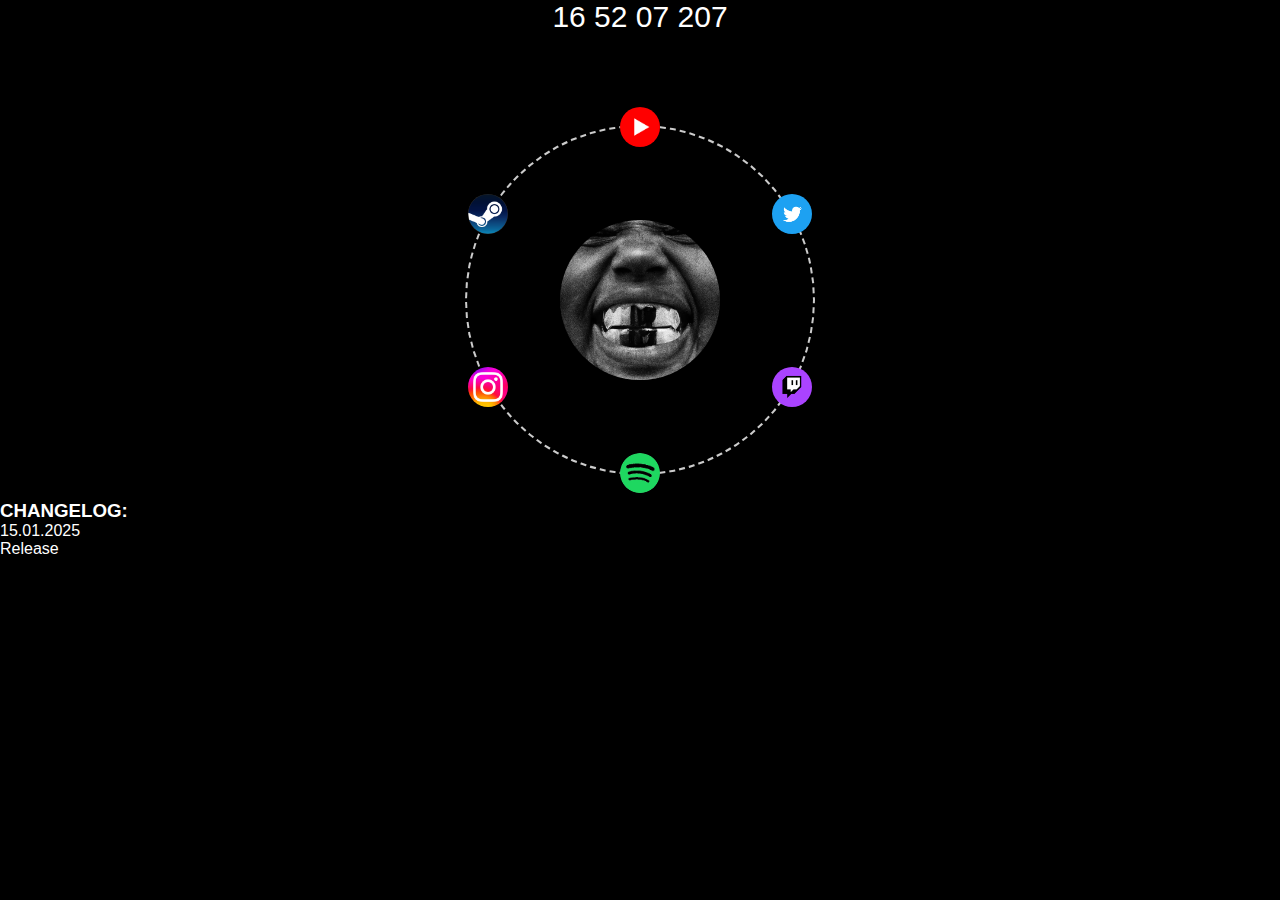
==== index.html @ 2fa79677 "Update index.html" ====
<!DOCTYPE html>
<html lang="en">
<head>
  <meta charset="UTF-8">
  <meta name="viewport" content="width=device-width, initial-scale=1.0">
  <title>q</title>
  <link rel="stylesheet" href="style.css">
</head>
<body>
  <div class="clock" id="clock">
    
  </div>
  <div class="solar_links">
    <div class="pfp"></div>
    <div class="orbita">
      <a href="https://www.youtube.com/channel/UCTQks-XB4X_aPYWWUJYrUBg" class="link red"></a>
      <a href="https://twitter.com/uquqa777" class="link lightblue"></a>
      <a href="https://www.instagram.com/uquqa777" class="link magenta"></a>
      <a href="https://steamcommunity.com/id/uquqa/" class="link gray"></a>
      <a href="http://twitch.tv/uquqa" class="link purple"></a>
      <a href="https://open.spotify.com/user/6uk2nxdsb27yyxm9jb472szs8?si=2022731adc094c0a" class="link green"></a>
    </div>
  </div>
  <div class="changelog">
    <ul><h3>CHANGELOG:</h3></ul>
    <label for="li">15.01.2025</label>
    <li>Release</li>
  </div>
<script>
    function clockUpdate() {
    let clock = document.getElementById("clock");
    let now = new Date();
    let hour = String(now.getHours()).padStart(2, "0");
    let minute = String(now.getMinutes()).padStart(2, "0");
    let second = String(now.getSeconds()).padStart(2, "0");
    let milisecond = String(now.getMilliseconds()).padStart(3, "0")

    clock.innerHTML = `${hour} ${minute} ${second} ${milisecond}`;
    }
    setInterval(clockUpdate, 1);
    clockUpdate();
</script>
</body>
</html>
---- style.css ----
* {
    padding: 0;
    margin: 0;
    box-sizing: border-box;
  }
  
  body{
    width: 100%;
    height: 100%;
    justify-content: center;
    align-items: center;
    background-color: black;
    font-family: Arial, sans-serif;
    display: flex;
    flex-direction: column;
  }
  .clock{
    margin: 0;
    width: 200px;
    height: 50px;
    color: white;
    text-align: center;
    font-size: 30px;
  }
  .solar_links {
    position: relative;
    width: 500px;
    height: 500px;
  }
  /* Zdjęcie w środku orbity */
  .pfp {
    position: absolute;
    top: 50%;
    left: 50%;
    transform: translate(-50%, -50%);
    width: 160px;
    height: 160px;
    border-radius: 50%;
    display: flex;
    justify-content: center;
    align-items: center;
    color: black;
    font-weight: bold;
    text-align: center;
    z-index: 2;
    background-image: url(assets/pfp_bully.jpg);
    background-size: cover; 
    background-position: center; 
    background-repeat: no-repeat; 
  }
  
  /* Okrąg, na którym krążą kółka */
  .orbita {
    position: absolute;
    top: 50%;
    left: 50%;
    width: 350px;
    height: 350px;
    transform: translate(-50%, -50%);
    border: 2px dashed #ccc;
    border-radius: 50%;
    animation: rotate 10s linear infinite;
  }
  
  /* Stylizacja dla każdego kółka */
  .link {
    position: absolute;
    width: 40px;
    height: 40px;
    background-color: #333;
    border-radius: 50%;
    transform: translate(-50%, -50%);
  }
  
  /* Format kazdego kolka z osobna */
  .link.red {
    top: 0;
    left: 50%;
    background-image: url(assets/Youtube_logo.jpg);
    background-size: cover; 
    background-position: center; 
  }
  
  .link.lightblue {
    top: 25%;
    left: 94%;
    background-image: url(assets/tt_logo.jpg);
    background-size: cover; 
    background-position: center; 
  }
  
  .link.magenta {
    top: 75%; 
    left: 6%;
    background-image: url(assets/ig_logo.jpg);
    background-size: cover; 
    background-position: center; 
  }
  
  .link.gray {
    top: 25%;
    left: 6%;
    background-image: url(assets/steam_logo.jpg);
    background-size: cover; 
    background-position: center; 
  }
  
  .link.purple {
    top: 75%;
    left: 94%;
    background-image: url(assets/logo-twitcha_578229-259.jpg);
    background-size: cover; 
    background-position: center; 
  }
  .link.green {
    top: 100%;
    left: 50%;
    background-image: url(assets/spotify_logo.jpg);
    background-size: cover; 
    background-position: center; 
  }
  
  /* Animacja obracania wokół okręgu */
  @keyframes rotate {
    0% {
      transform: translate(-50%, -50%) rotate(0deg);
    }
    100% {
      transform: translate(-50%, -50%) rotate(360deg);
    }
  }

  .changelog{
    width: 250px;
    height: 150px;
    color: white;
    float: left;
    position: absolute;
    top: 500px;
    left: 0px;
  }
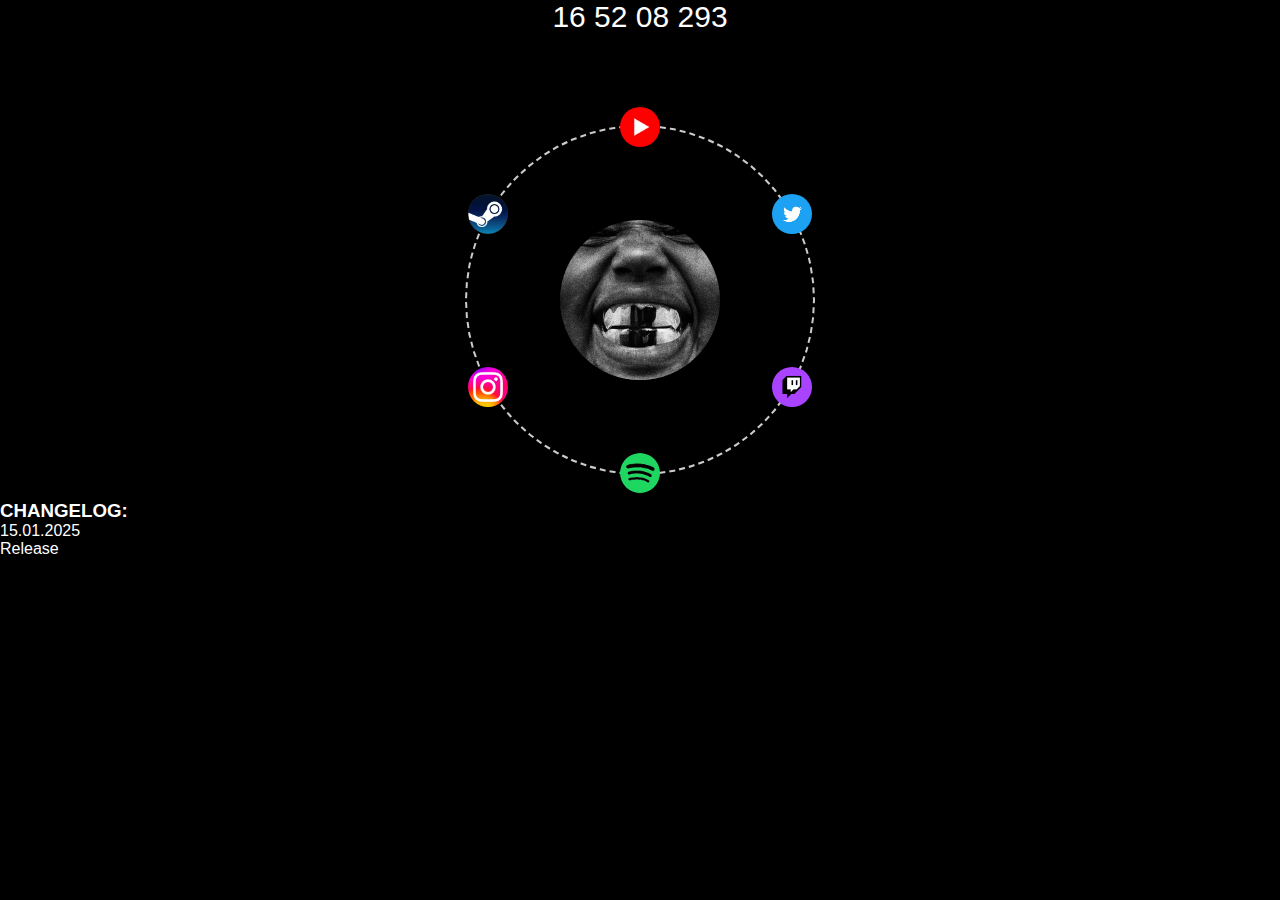
==== commit 0d3b14ac: "Update index.html" ====
--- a/index.html
+++ b/index.html
@@ -1,12 +1,23 @@
 <!DOCTYPE html>
 <html lang="en">
 <head>
+  <!-- Google Tag Manager -->
+<script>(function(w,d,s,l,i){w[l]=w[l]||[];w[l].push({'gtm.start':
+new Date().getTime(),event:'gtm.js'});var f=d.getElementsByTagName(s)[0],
+j=d.createElement(s),dl=l!='dataLayer'?'&l='+l:'';j.async=true;j.src=
+'https://www.googletagmanager.com/gtm.js?id='+i+dl;f.parentNode.insertBefore(j,f);
+})(window,document,'script','dataLayer','GTM-MZL92GLS');</script>
+<!-- End Google Tag Manager -->
   <meta charset="UTF-8">
   <meta name="viewport" content="width=device-width, initial-scale=1.0">
   <title>q</title>
   <link rel="stylesheet" href="style.css">
 </head>
 <body>
+  <!-- Google Tag Manager (noscript) -->
+<noscript><iframe src="https://www.googletagmanager.com/ns.html?id=GTM-MZL92GLS"
+height="0" width="0" style="display:none;visibility:hidden"></iframe></noscript>
+<!-- End Google Tag Manager (noscript) -->
   <div class="clock" id="clock">
     
   </div>
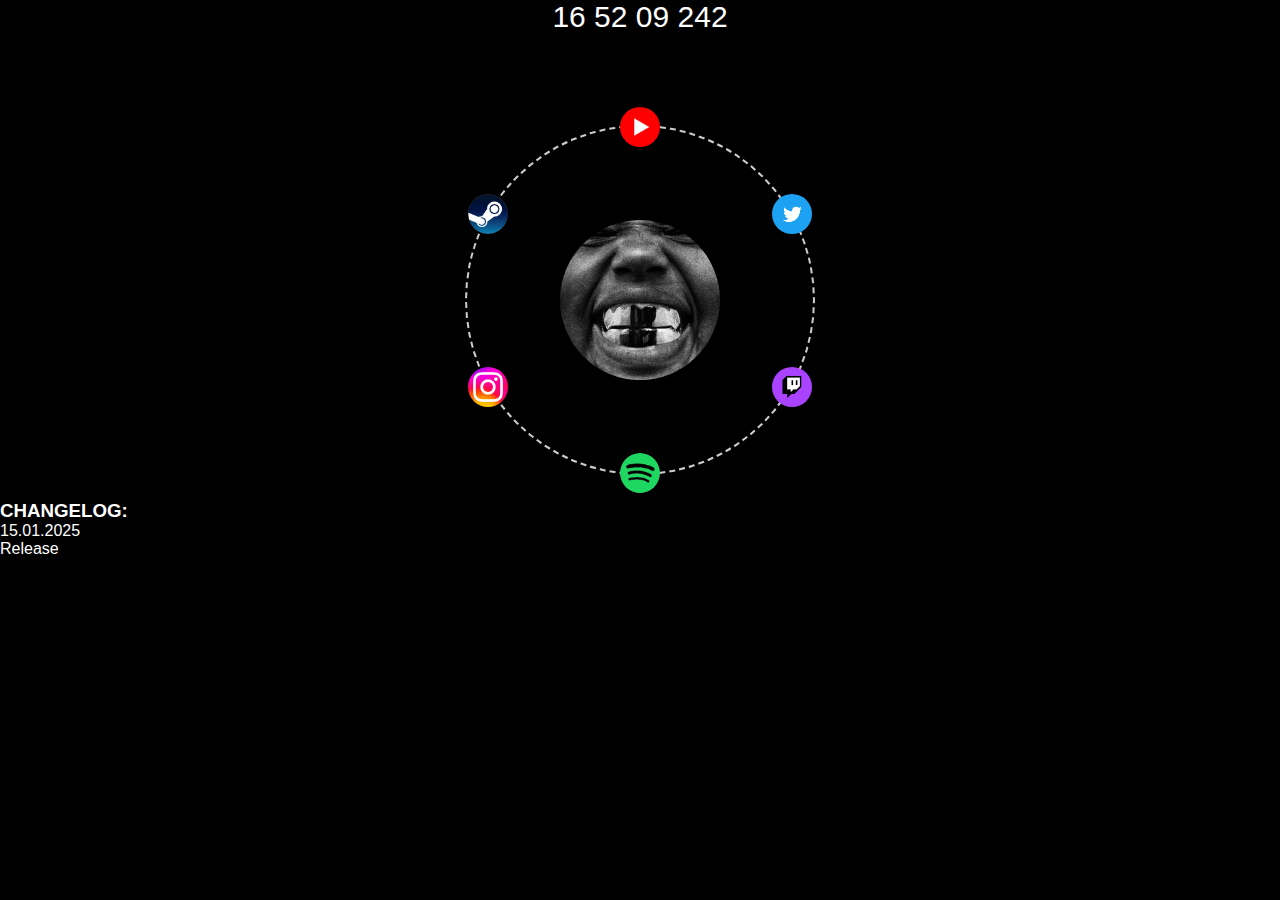
==== commit a415958d: "Update index.html" ====
--- a/index.html
+++ b/index.html
@@ -2,12 +2,13 @@
 <html lang="en">
 <head>
   <!-- Google Tag Manager -->
-<script>(function(w,d,s,l,i){w[l]=w[l]||[];w[l].push({'gtm.start':
-new Date().getTime(),event:'gtm.js'});var f=d.getElementsByTagName(s)[0],
-j=d.createElement(s),dl=l!='dataLayer'?'&l='+l:'';j.async=true;j.src=
-'https://www.googletagmanager.com/gtm.js?id='+i+dl;f.parentNode.insertBefore(j,f);
-})(window,document,'script','dataLayer','GTM-MZL92GLS');</script>
-<!-- End Google Tag Manager -->
+  <script>(function(w,d,s,l,i){w[l]=w[l]||[];w[l].push({'gtm.start':
+  new Date().getTime(),event:'gtm.js'});var f=d.getElementsByTagName(s)[0],
+  j=d.createElement(s),dl=l!='dataLayer'?'&l='+l:'';j.async=true;j.src=
+  'https://www.googletagmanager.com/gtm.js?id='+i+dl;f.parentNode.insertBefore(j,f);
+  })(window,document,'script','dataLayer','GTM-MZL92GLS');</script>
+  <!-- End Google Tag Manager -->
+
   <meta charset="UTF-8">
   <meta name="viewport" content="width=device-width, initial-scale=1.0">
   <title>q</title>
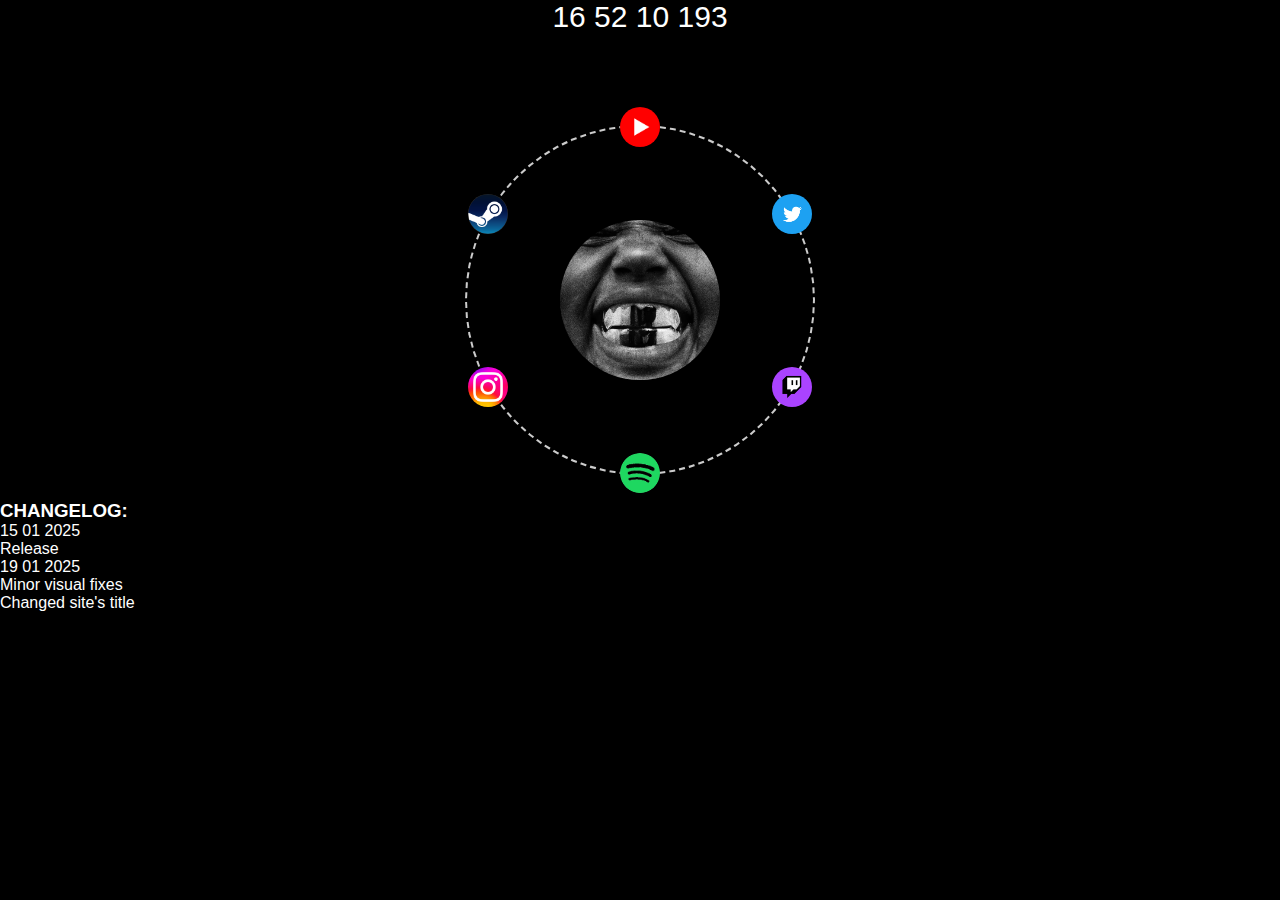
==== commit 88f8acb7: "Update index.html" ====
--- a/index.html
+++ b/index.html
@@ -8,17 +8,17 @@
   'https://www.googletagmanager.com/gtm.js?id='+i+dl;f.parentNode.insertBefore(j,f);
   })(window,document,'script','dataLayer','GTM-MZL92GLS');</script>
   <!-- End Google Tag Manager -->
-
   <meta charset="UTF-8">
   <meta name="viewport" content="width=device-width, initial-scale=1.0">
-  <title>q</title>
+  <title>prod. uquqa</title>
   <link rel="stylesheet" href="style.css">
+  <link rel="icon" href="assets/pfp_bully.jpg">
 </head>
 <body>
   <!-- Google Tag Manager (noscript) -->
-<noscript><iframe src="https://www.googletagmanager.com/ns.html?id=GTM-MZL92GLS"
-height="0" width="0" style="display:none;visibility:hidden"></iframe></noscript>
-<!-- End Google Tag Manager (noscript) -->
+  <noscript><iframe src="https://www.googletagmanager.com/ns.html?id=GTM-MZL92GLS"
+  height="0" width="0" style="display:none;visibility:hidden"></iframe></noscript>
+  <!-- End Google Tag Manager (noscript) -->
   <div class="clock" id="clock">
     
   </div>
@@ -34,23 +34,31 @@
     </div>
   </div>
   <div class="changelog">
-    <ul><h3>CHANGELOG:</h3></ul>
-    <label for="li">15.01.2025</label>
-    <li>Release</li>
+    <ul ><h3>CHANGELOG:</h3>
+      <label for="li">15 01 2025</label>
+      <li>Release</li>
+      <label for="li">19 01 2025</label>
+      <li>Minor visual fixes</li>
+      <li>Changed site's title</li>
+    </ul>
   </div>
-<script>
+  
+  <script>
+    // clock
     function clockUpdate() {
-    let clock = document.getElementById("clock");
-    let now = new Date();
-    let hour = String(now.getHours()).padStart(2, "0");
-    let minute = String(now.getMinutes()).padStart(2, "0");
-    let second = String(now.getSeconds()).padStart(2, "0");
-    let milisecond = String(now.getMilliseconds()).padStart(3, "0")
-
-    clock.innerHTML = `${hour} ${minute} ${second} ${milisecond}`;
+      let clock = document.getElementById("clock");
+      let now = new Date();
+      let hour = String(now.getHours()).padStart(2, "0");
+      let minute = String(now.getMinutes()).padStart(2, "0");
+      let second = String(now.getSeconds()).padStart(2, "0");
+      let milisecond = String(now.getMilliseconds()).padStart(3, "0");
+  
+      clock.innerHTML = `${hour} ${minute} ${second} ${milisecond}`;
     }
     setInterval(clockUpdate, 1);
     clockUpdate();
-</script>
+  </script>
+  
+
 </body>
 </html>
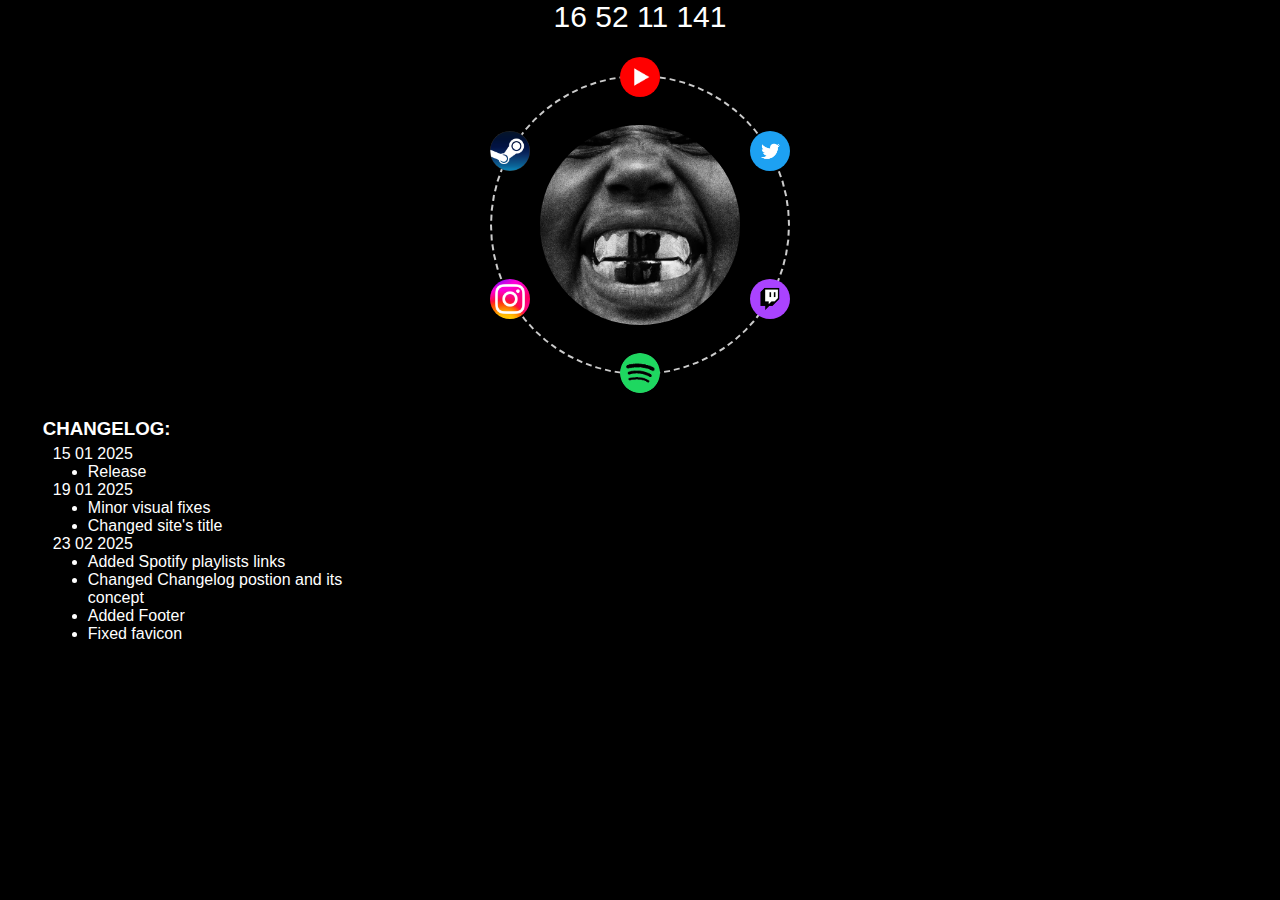
==== commit 9249ba2f: "Update index.html" ====
--- a/index.html
+++ b/index.html
@@ -12,7 +12,10 @@
   <meta name="viewport" content="width=device-width, initial-scale=1.0">
   <title>prod. uquqa</title>
   <link rel="stylesheet" href="style.css">
-  <link rel="icon" href="assets/pfp_bully.jpg">
+  <link rel="icon" href="assets/favicon_io/favicon-32x32.png">
+  <link rel="preconnect" href="https://fonts.googleapis.com">
+  <link rel="preconnect" href="https://fonts.gstatic.com" crossorigin>
+  <link href="https://fonts.googleapis.com/css2?family=Exo+2:ital,wght@0,100..900;1,100..900&display=swap" rel="stylesheet">
 </head>
 <body>
   <!-- Google Tag Manager (noscript) -->
@@ -33,6 +36,9 @@
       <a href="https://open.spotify.com/user/6uk2nxdsb27yyxm9jb472szs8?si=2022731adc094c0a" class="link green"></a>
     </div>
   </div>
+  <div class="changelog-activator">
+    <p>SHOW CHANGELOG</p>
+  </div>
   <div class="changelog">
     <ul ><h3>CHANGELOG:</h3>
       <label for="li">15 01 2025</label>
@@ -40,8 +46,39 @@
       <label for="li">19 01 2025</label>
       <li>Minor visual fixes</li>
       <li>Changed site's title</li>
+      <label for="li">23 02 2025</label>
+      <li>Added Spotify playlists links</li>
+      <li>Changed Changelog postion and its concept</li>
+      <li>Added Footer</li>
+      <li>Fixed favicon</li>
     </ul>
+  </div> 
+  <div class="playlists">
+    <h2>P L A Y L I S T S</h2>
+    <div class="playlists-top3">
+      <a href="https://open.spotify.com/playlist/1JVssjmXIgw0OwoJJQ2J8A?si=a82d37f0e9df4d4a" data-description="TOP 3 songs of albums I listened"></a>
+      <div class="middle">
+        <div class="text">TOP3 songs of albums I listened to</div>
+      </div>
+    </div>
+    <div class="playlists-liked">
+      <a href="https://open.spotify.com/playlist/50TbPWq4Zb02kt0QPPvSVx?si=9aef8376d4a7420c" data-description="ALL songs I liked on spotify"></a>
+      <div class="middle">
+        <div class="text">ALL songs that I liked on spotify</div>
+    </div>
+    </div>
+    <div class="playlists-wgm">
+      <a href="https://open.spotify.com/playlist/650s8gcWZAT33MiW7oWLUd?si=d6748e1965e044c9" data-description="Pure White Girl Music"></a>
+      <div class="middle">
+        <div class="text">Pure White Girl Music</div>
+    </div>
+    </div>
   </div>
+  <footer>
+    <p>All rights reserved to their respective owners
+      <br>© 2025 uquqa
+    </p>
+  </footer>
   
   <script>
     // clock
--- a/style.css
+++ b/style.css
@@ -25,7 +25,7 @@
   .solar_links {
     position: relative;
     width: 500px;
-    height: 500px;
+    height: 350px;
   }
   /* Zdjęcie w środku orbity */
   .pfp {
@@ -33,8 +33,8 @@
     top: 50%;
     left: 50%;
     transform: translate(-50%, -50%);
-    width: 160px;
-    height: 160px;
+    width: 200px;
+    height: 200px;
     border-radius: 50%;
     display: flex;
     justify-content: center;
@@ -54,8 +54,8 @@
     position: absolute;
     top: 50%;
     left: 50%;
-    width: 350px;
-    height: 350px;
+    width: 300px;
+    height: 300px;
     transform: translate(-50%, -50%);
     border: 2px dashed #ccc;
     border-radius: 50%;
@@ -115,8 +115,8 @@
   .link.green {
     top: 100%;
     left: 50%;
-    background-image: url(assets/spotify_logo.jpg);
-    background-size: cover; 
+    background-image: url(assets/spotify_logo.jpg); 
+    background-size: cover;
     background-position: center; 
   }
   
@@ -131,13 +131,31 @@
   }
 
   .changelog{
-    width: 250px;
+    width: 350px;
     height: 150px;
     color: white;
     float: left;
-    position: absolute;
+    align-self: flex-start;
+    margin-left: 1%;
+    ;
+    /* position: absolute;
     top: 500px;
-    left: 0px;
+    left: 0px; */
   }
-  
-  
+  .changelog ul{
+    margin-left: 30px;
+  }
+  .changelog h3{
+    margin-bottom: 5px;
+  }
+  .changelog li{
+    margin-left: 45px;
+  }
+  .changelog label{
+    margin-left: 10px;
+  }
+
+  /* .currentlyplaying{
+    width: 100px;
+    height: 100px;
+  } */
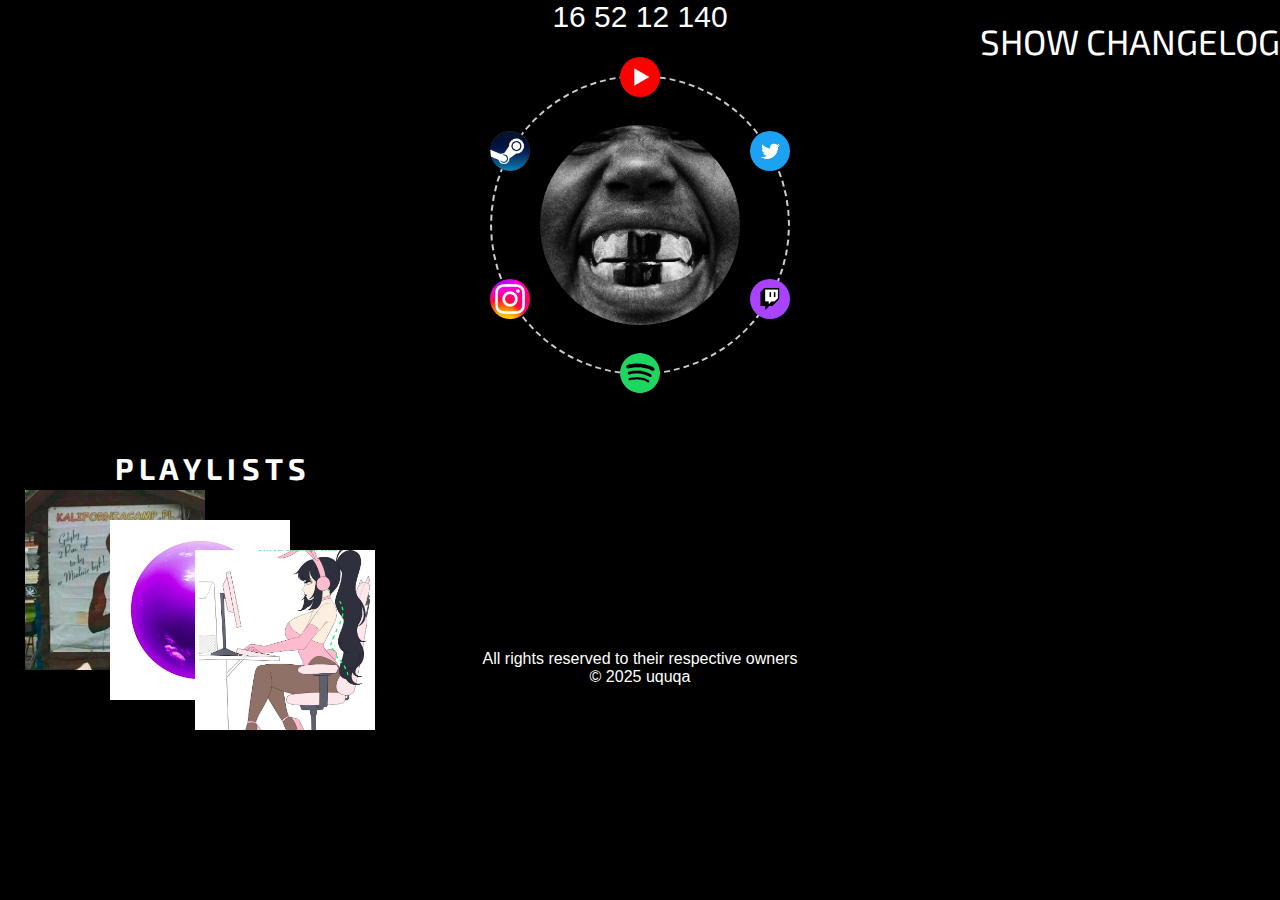
==== commit 6d51dc54: "Update index.html" ====
--- a/index.html
+++ b/index.html
@@ -51,6 +51,8 @@
       <li>Changed Changelog postion and its concept</li>
       <li>Added Footer</li>
       <li>Fixed favicon</li>
+       <label for="li">24 02 2025</label>
+      <li>Fixed mobile layout a bit</li>
     </ul>
   </div> 
   <div class="playlists">
--- a/style.css
+++ b/style.css
@@ -6,13 +6,13 @@
   
   body{
     width: 100%;
-    height: 100%;
     justify-content: center;
     align-items: center;
     background-color: black;
     font-family: Arial, sans-serif;
     display: flex;
     flex-direction: column;
+    min-height: 100vh;
   }
   .clock{
     margin: 0;
@@ -129,18 +129,41 @@
       transform: translate(-50%, -50%) rotate(360deg);
     }
   }
-
+  .changelog-activator{
+    position: absolute;
+    right: 0px;
+    top: 0px;
+    width: 300px;
+    height: 150px;
+    color: white;
+    transition: opacity 0.3s ease;
+    z-index: 10;
+  }
+  .changelog-activator p{
+    margin-top: 20px;
+    font-size: 35px;
+    font-family: "Exo 2", serif;
+  }
+  .changelog-activator:hover {
+    opacity: 0; /* Ukryj activator */
+  }
+  
+  .changelog-activator:hover + .changelog {
+    opacity: 1; /* Pokaż changelog */
+  }
   .changelog{
-    width: 350px;
+    position: absolute;
+    right: 0px;
+    top: 0px;
+    width: 300px;
     height: 150px;
     color: white;
     float: left;
     align-self: flex-start;
     margin-left: 1%;
-    ;
-    /* position: absolute;
-    top: 500px;
-    left: 0px; */
+    opacity: 0;
+    transition: opacity 0.3s ease;
+    z-index: 0;
   }
   .changelog ul{
     margin-left: 30px;
@@ -153,9 +176,142 @@
   }
   .changelog label{
     margin-left: 10px;
-  }
-
-  /* .currentlyplaying{
-    width: 100px;
-    height: 100px;
-  } */
+  } 
+
+  .playlists{
+    position: absolute;
+    left: 10px;
+    top: 450px;
+    width: 400px;
+    height: 300px;
+    color: white;
+    text-align: left;
+  }
+  .playlists h2{
+    text-align: center;
+    font-family: "Exo 2", serif;
+    font-size: 30px;
+  }
+  .playlists-top3, .playlists-liked, .playlists-wgm {
+    position: absolute;
+    width: 140px;
+    height: 140px;
+    transition: transform 0.3s ease, z-index 0.3s ease;
+}
+    .playlists-top3:hover, .playlists-liked:hover, .playlists-wgm:hover {
+    transform: scale(1.2);
+    z-index: 10;
+}
+   .playlists-top3::after, .playlists-liked::after, .playlists-wgm::after {
+    content: attr(data-description);
+    position: absolute;
+    bottom: -30px;
+    left: 0;
+    width: 100%;
+    background-color: rgba(0, 0, 0, 0.7);
+    color: white;
+    text-align: center;
+    padding: 5px;
+    opacity: 0;
+    transition: opacity 0.3s ease;
+    pointer-events: none;
+}
+
+    .playlists-top3:hover::after, .playlists-liked:hover::after, .playlists-wgm:hover::after {
+   opacity: 1;
+}
+  .playlists-top3 {
+    position: absolute; 
+    top: 40px;
+    left: 15px;
+    width: 180px;
+    height: 180px;
+    background-image: url(assets/2p.png);
+    background-size: cover;
+    z-index: 1;
+}
+
+.playlists-liked {
+    position: absolute; 
+    top: 70px; 
+    left: 100px; 
+    width: 180px;
+    height: 180px;
+    background-image: url(assets/playlist-liked.jpg);
+    background-size: cover;
+    z-index: 2; 
+}
+
+.playlists-wgm {
+    position: absolute;
+    top: 100px; 
+    left: 185px; 
+    width: 180px;
+    height: 180px;
+    background-image: url(assets/playlists-wgm.png);
+    background-size: cover;
+    z-index: 3; 
+}
+.playlists a {
+  display: block;
+  width: 100%;
+  height: 100%;
+  text-decoration: none;
+}
+
+.middle {
+  transition: .5s ease;
+  opacity: 0;
+  position: absolute;
+  top: 50%;
+  left: 50%;
+  transform: translate(-50%, -50%);
+  -ms-transform: translate(-50%, -50%);
+  text-align: center;
+}
+
+.playlists-top3:hover .playlists-top3 {
+  opacity: 0.3;
+}
+
+.playlists-top3:hover .middle {
+  opacity: 1;
+}
+.playlists-liked:hover .playlists-liked {
+  opacity: 0.3;
+}
+.playlists-liked:hover .middle {
+  opacity: 1;
+}
+.playlists-wgm:hover .playlists-wgm {
+  opacity: 0.3;
+}
+.playlists-wgm:hover .middle {
+  opacity: 1;
+}
+.text {
+  background-color: gray;
+  color: white;
+  font-size: 12px;
+  padding: 2px  ;
+}
+footer{
+  width: 100%;
+  height: 250px;
+  color: white;
+  text-align: center;
+  position: relative;
+  margin-top: auto;
+}
+@media screen and (max-width: 600px) {
+  .changelog-activator, .changelog {
+    display: none;
+  }
+  .footer {
+    position: fixed;
+    bottom: 0;
+    width: 100%;
+    margin-top: auto;
+  }
+  
+}
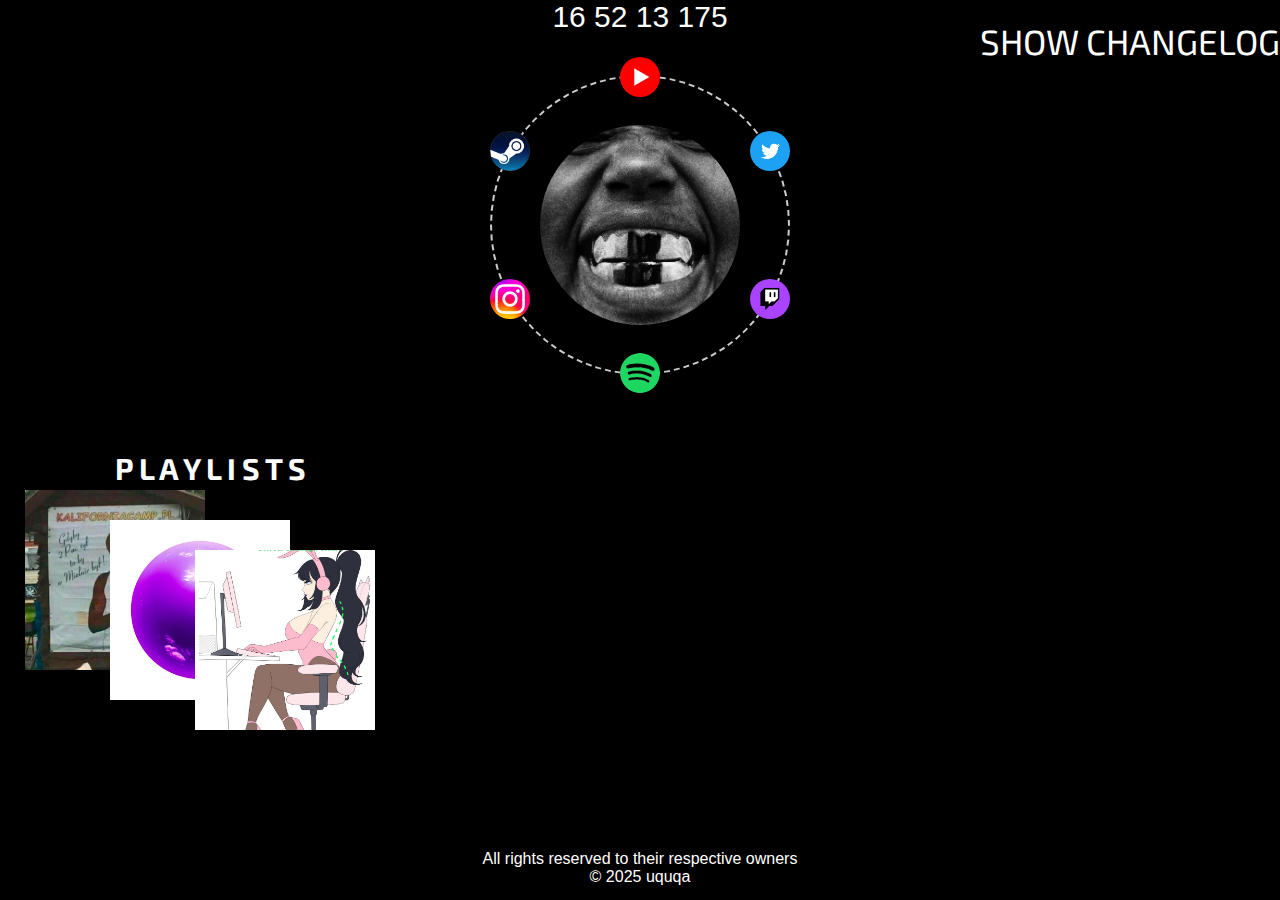
==== commit dd077eed: "Update index.html" ====
--- a/index.html
+++ b/index.html
@@ -51,8 +51,6 @@
       <li>Changed Changelog postion and its concept</li>
       <li>Added Footer</li>
       <li>Fixed favicon</li>
-       <label for="li">24 02 2025</label>
-      <li>Fixed mobile layout a bit</li>
     </ul>
   </div> 
   <div class="playlists">
--- a/style.css
+++ b/style.css
@@ -297,7 +297,7 @@
 }
 footer{
   width: 100%;
-  height: 250px;
+  height: 50px;
   color: white;
   text-align: center;
   position: relative;
@@ -311,7 +311,7 @@
     position: fixed;
     bottom: 0;
     width: 100%;
-    margin-top: auto;
-  }
-  
-}
+    margin-top: 0;
+  }
+  
+}
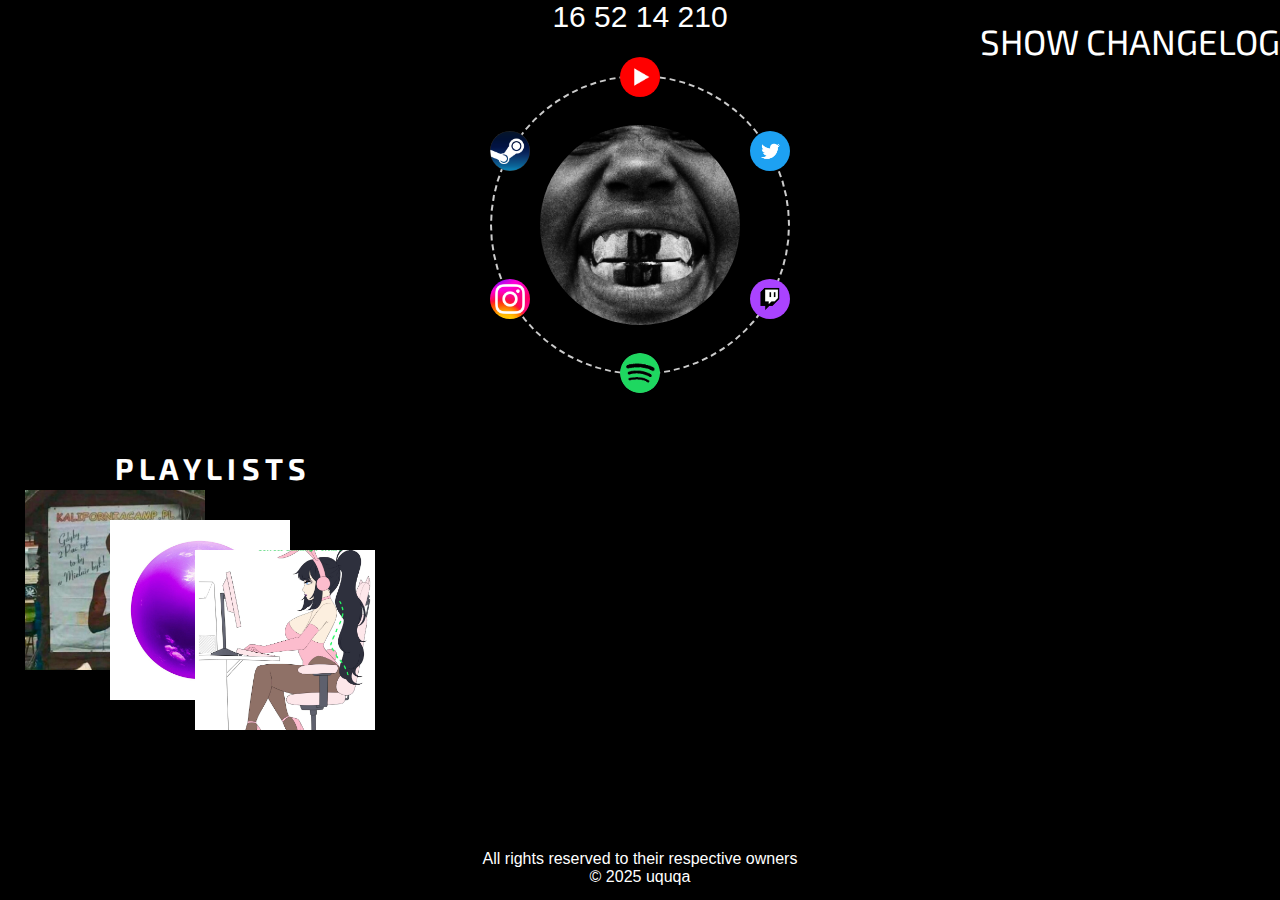
==== commit 0935a6e5: "Update index.html" ====
--- a/index.html
+++ b/index.html
@@ -51,6 +51,8 @@
       <li>Changed Changelog postion and its concept</li>
       <li>Added Footer</li>
       <li>Fixed favicon</li>
+       <label for="li">25 02 2025</label>
+      <li>Fixed mobile layout</li>
     </ul>
   </div> 
   <div class="playlists">
